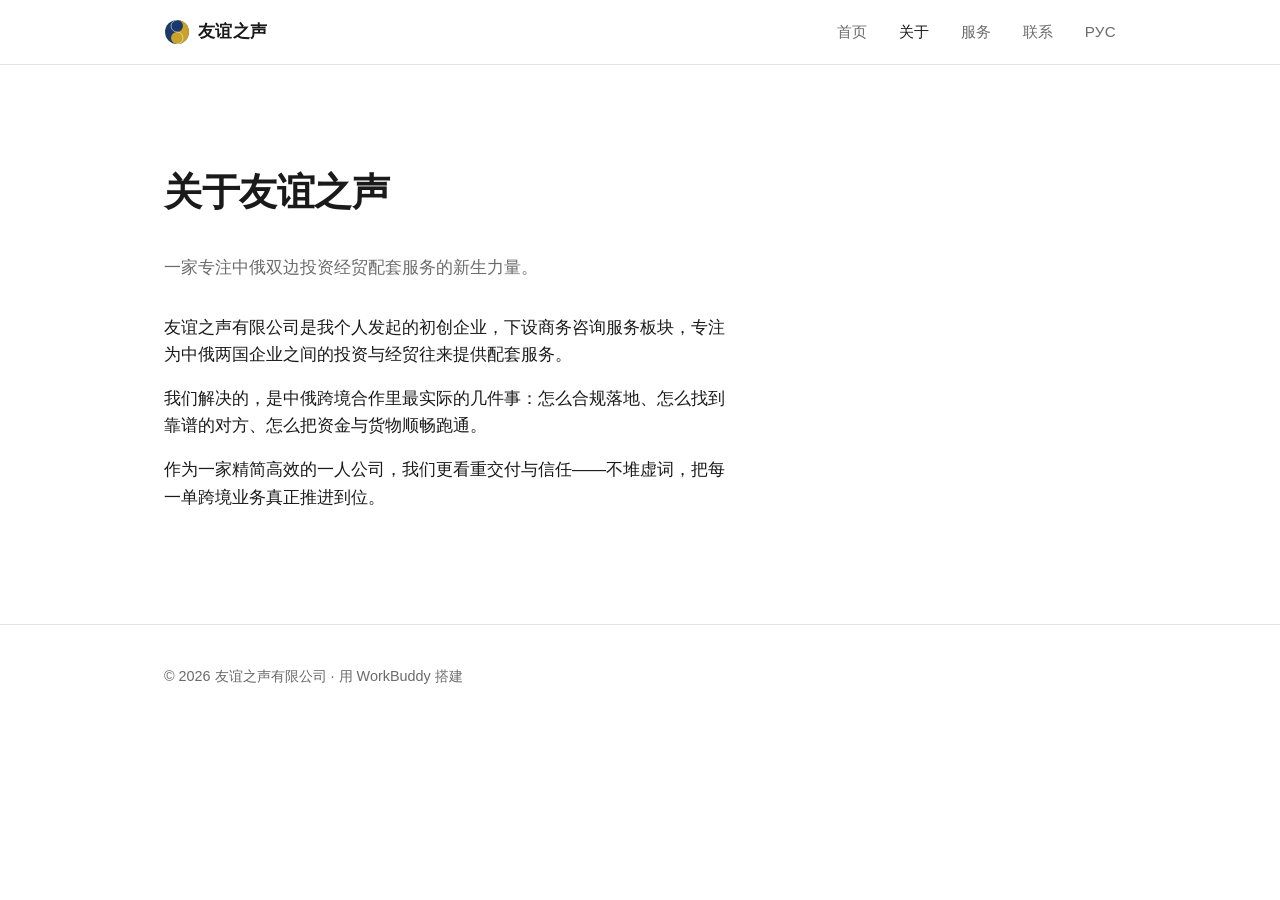
==== about.html @ 6a03e6d9 "Init 友谊之声商务咨询静态站：四页 + 中俄双语 + 矢量 logo + Formspree 接入" ====
<!DOCTYPE html>
<html lang="zh-CN">
<head>
  <meta charset="UTF-8" />
  <meta name="viewport" content="width=device-width, initial-scale=1.0" />
  <title data-i18n="title_about">关于 · 友谊之声</title>
  <link rel="stylesheet" href="assets/css/styles.css" />
  <link rel="icon" href="assets/brand/logo-mark.svg" type="image/svg+xml" />
</head>
<body>
  <header class="site-header">
    <nav class="nav container">
      <a href="index.html" class="brand"><img class="brand-mark" src="assets/brand/logo-mark.svg" alt="友谊之声"><span data-i18n="brand">友谊之声</span></a>
      <button class="nav-toggle" aria-label="菜单" aria-expanded="false">☰</button>
      <ul class="nav-links">
        <li><a href="index.html" data-i18n="nav_home">首页</a></li>
        <li><a href="about.html" aria-current="page" data-i18n="nav_about">关于</a></li>
        <li><a href="services.html" data-i18n="nav_services">服务</a></li>
        <li><a href="contact.html" data-i18n="nav_contact">联系</a></li>
        <li><button id="lang-toggle" class="lang-toggle" type="button" data-i18n="nav_lang">РУС</button></li>
      </ul>
    </nav>
  </header>

  <main>
    <section class="section container">
      <h2 data-i18n="about_title">关于友谊之声</h2>
      <p class="lead" data-i18n="about_lead">一家专注中俄双边投资经贸配套服务的新生力量。</p>
      <div style="max-width:60ch; margin-top:2rem">
        <p data-i18n="about_p1">友谊之声有限公司是我个人发起的初创企业，下设商务咨询服务板块，专注为中俄两国企业之间的投资与经贸往来提供配套服务。</p>
        <p data-i18n="about_p2">我们解决的，是中俄跨境合作里最实际的几件事：怎么合规落地、怎么找到靠谱的对方、怎么把资金与货物顺畅跑通。</p>
        <p data-i18n="about_p3">作为一家精简高效的一人公司，我们更看重交付与信任——不堆虚词，把每一单跨境业务真正推进到位。</p>
      </div>
    </section>
  </main>

  <footer class="site-footer">
    <div class="container">© <span id="year"></span> <span data-i18n="footer_text">友谊之声有限公司 · 用 WorkBuddy 搭建</span></div>
  </footer>

  <script src="assets/js/i18n.js"></script>
  <script src="assets/js/main.js"></script>
</body>
</html>
---- assets/css/styles.css ----
/* ============================================================
   友谊之声 · 商务咨询 — 全局样式
   设计原则：大量留白、单一强调色、清晰的信息层级
   学习方式：先改 :root 里的变量，看整站风格怎么变
   ============================================================ */

/* ---- 设计变量：改这里就能换主题 ---- */
:root {
  --bg: #ffffff;          /* 页面背景 */
  --bg-soft: #f5f5f3;     /* 浅色区块背景 */
  --text: #1a1a1a;        /* 主文字 */
  --muted: #6b6b6b;       /* 次要文字 */
  --line: #e4e4e1;        /* 分割线/边框 */
  --accent: #1a1a1a;      /* 强调色（这里走极简黑白） */
  --max-width: 1080px;    /* 内容最大宽度 */
  --space: clamp(1.5rem, 5vw, 4rem); /* 左右内边距，随屏幕自适应 */
}

/* ---- 基础重置：让不同浏览器表现一致 ---- */
*, *::before, *::after { box-sizing: border-box; }
html { -webkit-text-size-adjust: 100%; scroll-behavior: smooth; }
body {
  margin: 0;
  background: var(--bg);
  color: var(--text);
  font-family: -apple-system, BlinkMacSystemFont, "Segoe UI", "PingFang SC",
    "Hiragino Sans GB", "Microsoft YaHei", sans-serif;
  line-height: 1.6;
  font-size: 17px;
  -webkit-font-smoothing: antialiased;
}
img { max-width: 100%; display: block; }
a { color: inherit; text-decoration: none; }

/* ---- 布局容器：统一内容宽度与居中 ---- */
.container {
  width: 100%;
  max-width: var(--max-width);
  margin-inline: auto;
  padding-inline: var(--space);
}

/* ---- 顶部导航：吸顶 + 毛玻璃 ---- */
.site-header {
  position: sticky;
  top: 0;
  z-index: 10;
  background: color-mix(in srgb, var(--bg) 88%, transparent);
  backdrop-filter: blur(8px);
  border-bottom: 1px solid var(--line);
}
.nav {
  display: flex;
  align-items: center;
  justify-content: space-between;
  height: 64px;
}
.brand {
  display: flex;
  align-items: center;
  gap: 0.5rem;
  font-weight: 700;
  letter-spacing: 0.02em;
  font-size: 1.05rem;
}
.brand-mark { height: 26px; width: 26px; display: block; }
.nav-links {
  display: flex;
  gap: 2rem;
  list-style: none;
  margin: 0;
  padding: 0;
}
.nav-links a {
  color: var(--muted);
  font-size: 0.95rem;
  transition: color .2s ease;
}
.nav-links a:hover,
.nav-links a[aria-current="page"] { color: var(--text); }
.nav-toggle {
  display: none;            /* 默认隐藏，窄屏才显示 */
  background: none;
  border: 0;
  cursor: pointer;
  font-size: 1.4rem;
  line-height: 1;
  color: var(--text);
}

/* 语言切换按钮：外观与导航链接保持一致 */
.lang-toggle {
  background: none;
  border: 0;
  cursor: pointer;
  color: var(--muted);
  font: inherit;
  font-size: 0.95rem;
  padding: 0;
  letter-spacing: 0.02em;
}
.lang-toggle:hover { color: var(--text); }

/* ---- 英雄区：第一屏，决定访客去留 ---- */
.hero { padding-block: clamp(4rem, 12vw, 9rem); }
.hero h1 {
  font-size: clamp(2.2rem, 6vw, 4rem);
  line-height: 1.1;
  letter-spacing: -0.02em;
  margin: 0 0 1.2rem;
  max-width: 16ch;
}
.hero p {
  font-size: clamp(1.05rem, 2.5vw, 1.35rem);
  color: var(--muted);
  max-width: 46ch;
  margin: 0 0 2rem;
}

/* ---- 按钮：统一圆角胶囊样式 ---- */
.btn {
  display: inline-block;
  padding: 0.8rem 1.6rem;
  border: 1px solid var(--text);
  border-radius: 999px;
  font-size: 0.95rem;
  transition: background .2s ease, color .2s ease;
}
.btn:hover { background: var(--text); color: var(--bg); }
.btn--ghost { border-color: var(--line); color: var(--text); }
.btn--ghost:hover { background: var(--bg-soft); color: var(--text); }

/* ---- 通用区块 ---- */
.section { padding-block: clamp(3rem, 8vw, 6rem); }
.section--soft { background: var(--bg-soft); }
.section h2 {
  font-size: clamp(1.6rem, 4vw, 2.4rem);
  letter-spacing: -0.01em;
  margin: 0 0 2rem;
}
.lead { color: var(--muted); max-width: 52ch; }

/* ---- 三栏卡片（首页价值展示）---- */
.grid-3 {
  display: grid;
  grid-template-columns: repeat(auto-fit, minmax(220px, 1fr));
  gap: 1.5rem;
}
.card {
  border: 1px solid var(--line);
  border-radius: 14px;
  padding: 1.5rem;
  background: var(--bg);
}
.card h3 { margin: 0 0 0.5rem; font-size: 1.15rem; }
.card p { margin: 0; color: var(--muted); font-size: 0.95rem; }

/* ---- 作品网格 ---- */
.works-grid {
  display: grid;
  grid-template-columns: repeat(auto-fill, minmax(260px, 1fr));
  gap: 1.5rem;
}
.work {
  border: 1px solid var(--line);
  border-radius: 14px;
  overflow: hidden;
}
.work .thumb {
  aspect-ratio: 4 / 3;
  background: var(--bg-soft);
  display: grid;
  place-items: center;
  color: var(--muted);
  font-size: 0.85rem;
}
.work .meta { padding: 1rem 1.2rem 1.4rem; }
.work .meta h3 { margin: 0 0 0.3rem; font-size: 1.1rem; }
.work .meta p { margin: 0; color: var(--muted); font-size: 0.9rem; }

/* ---- 表单（联系页）---- */
.field { margin-bottom: 1.2rem; }
.field label { display: block; margin-bottom: 0.4rem; font-size: 0.9rem; }
.field input, .field textarea {
  width: 100%;
  padding: 0.7rem 0.9rem;
  border: 1px solid var(--line);
  border-radius: 10px;
  font: inherit;
  background: var(--bg);
  color: var(--text);
}
.field input:focus, .field textarea:focus {
  outline: none;
  border-color: var(--text);
}

/* ---- 页脚 ---- */
.site-footer {
  border-top: 1px solid var(--line);
  padding-block: 2.5rem;
  color: var(--muted);
  font-size: 0.9rem;
}

/* ---- 响应式：窄屏（手机）显示汉堡菜单 ---- */
@media (max-width: 640px) {
  .nav-toggle { display: block; }
  .nav-links {
    position: absolute;
    top: 64px;
    left: 0;
    right: 0;
    flex-direction: column;
    gap: 0;
    background: var(--bg);
    border-bottom: 1px solid var(--line);
    padding: 0.5rem var(--space) 1rem;
    display: none;            /* 默认收起 */
  }
  .nav-links.open { display: flex; }  /* JS 加 .open 才展开 */
  .nav-links li { padding: 0.7rem 0; border-bottom: 1px solid var(--line); }
}
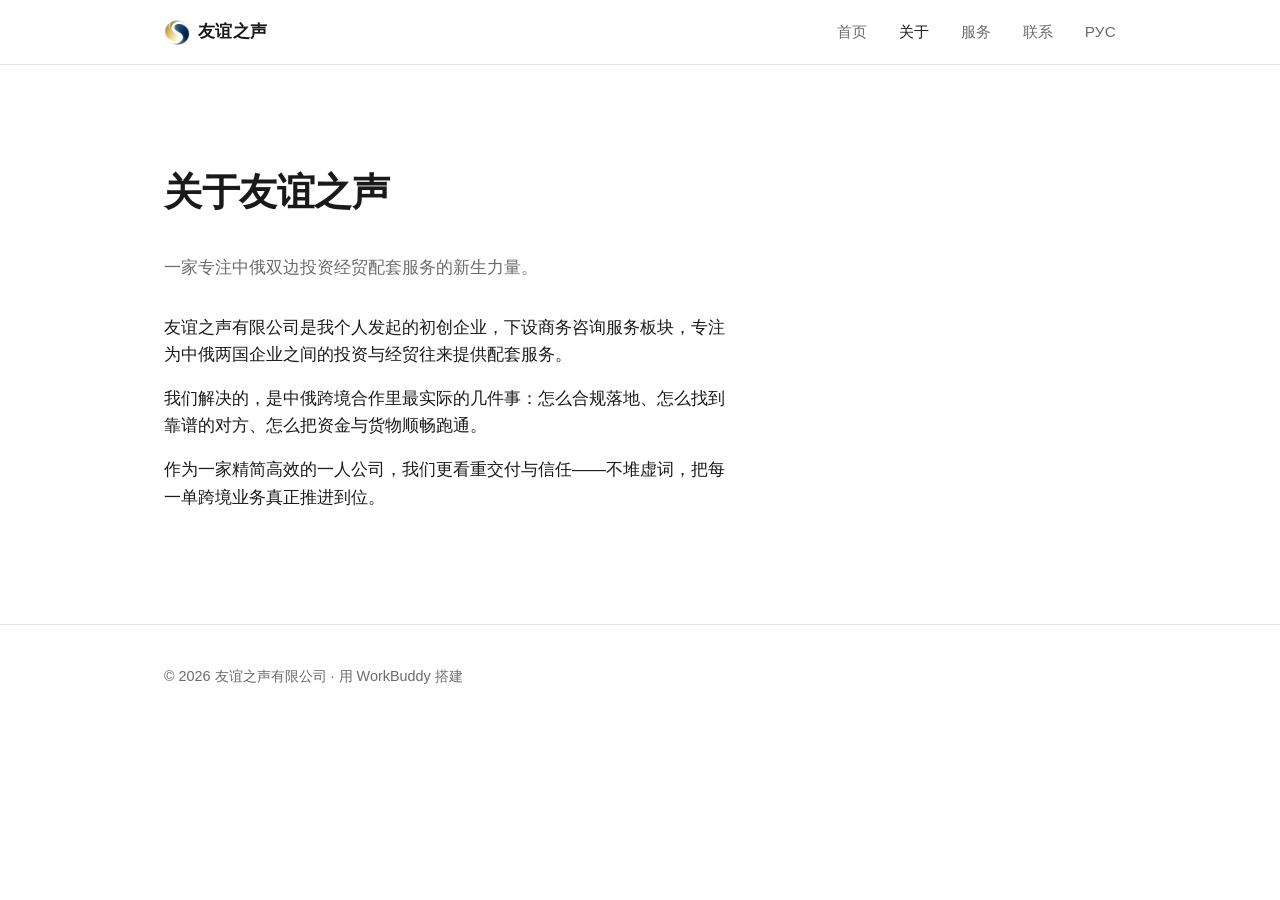
==== commit b98557cb: "feat: 替换公司 logo 为太极圆透明版（nav+favicon 改用 logo-mark.png）" ====
--- a/about.html
+++ b/about.html
@@ -5,12 +5,12 @@
   <meta name="viewport" content="width=device-width, initial-scale=1.0" />
   <title data-i18n="title_about">关于 · 友谊之声</title>
   <link rel="stylesheet" href="assets/css/styles.css" />
-  <link rel="icon" href="assets/brand/logo-mark.svg" type="image/svg+xml" />
+  <link rel="icon" href="assets/brand/logo-mark.png" type="image/png" />
 </head>
 <body>
   <header class="site-header">
     <nav class="nav container">
-      <a href="index.html" class="brand"><img class="brand-mark" src="assets/brand/logo-mark.svg" alt="友谊之声"><span data-i18n="brand">友谊之声</span></a>
+      <a href="index.html" class="brand"><img class="brand-mark" src="assets/brand/logo-mark.png" alt="友谊之声"><span data-i18n="brand">友谊之声</span></a>
       <button class="nav-toggle" aria-label="菜单" aria-expanded="false">☰</button>
       <ul class="nav-links">
         <li><a href="index.html" data-i18n="nav_home">首页</a></li>
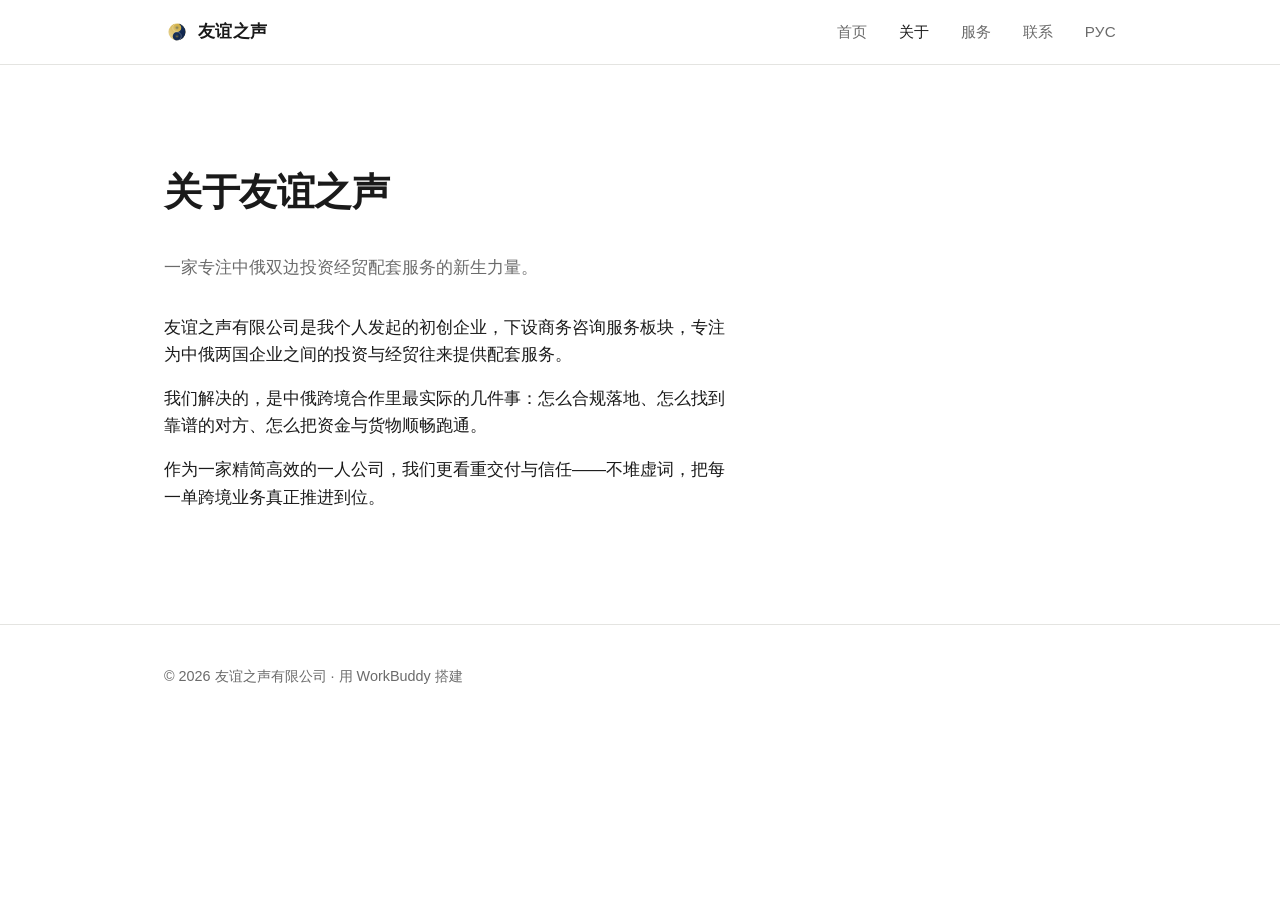
==== commit 87c75101: "feat: logo 升级为参数化 SVG 母版（太极圆+微涟漪），字标同步，站点改用矢量" ====
--- a/about.html
+++ b/about.html
@@ -5,12 +5,12 @@
   <meta name="viewport" content="width=device-width, initial-scale=1.0" />
   <title data-i18n="title_about">关于 · 友谊之声</title>
   <link rel="stylesheet" href="assets/css/styles.css" />
-  <link rel="icon" href="assets/brand/logo-mark.png" type="image/png" />
+  <link rel="icon" href="assets/brand/logo-mark.svg" type="image/svg+xml" />
 </head>
 <body>
   <header class="site-header">
     <nav class="nav container">
-      <a href="index.html" class="brand"><img class="brand-mark" src="assets/brand/logo-mark.png" alt="友谊之声"><span data-i18n="brand">友谊之声</span></a>
+      <a href="index.html" class="brand"><img class="brand-mark" src="assets/brand/logo-mark.svg" alt="友谊之声"><span data-i18n="brand">友谊之声</span></a>
       <button class="nav-toggle" aria-label="菜单" aria-expanded="false">☰</button>
       <ul class="nav-links">
         <li><a href="index.html" data-i18n="nav_home">首页</a></li>
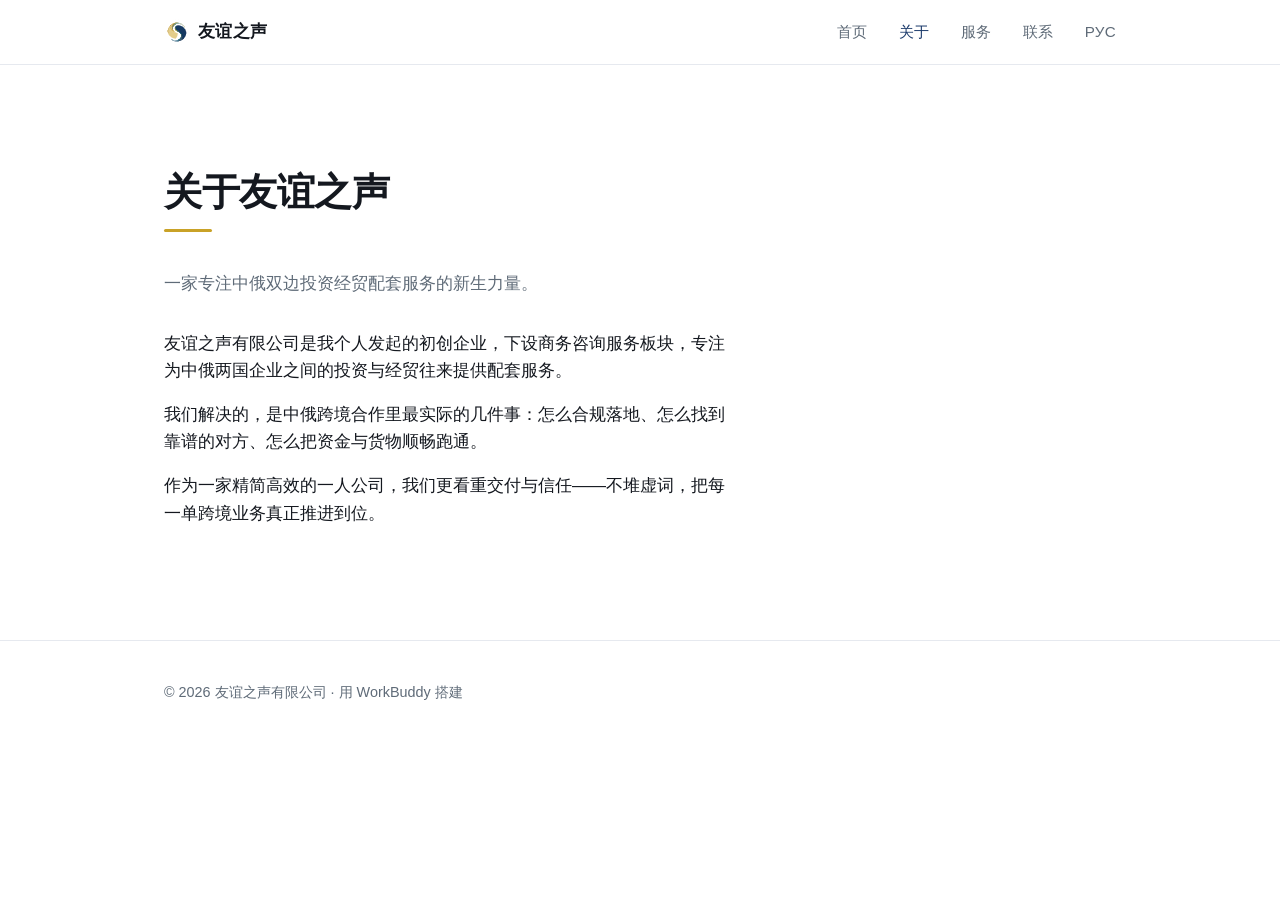
==== commit c91e0dd2: "设计打磨：引入品牌蓝+金、视觉交互升级、补全 SEO/OG/语言声明" ====
--- a/about.html
+++ b/about.html
@@ -4,6 +4,20 @@
   <meta charset="UTF-8" />
   <meta name="viewport" content="width=device-width, initial-scale=1.0" />
   <title data-i18n="title_about">关于 · 友谊之声</title>
+  <meta name="description" data-i18n-meta="desc_about" content="友谊之声是一家专注中俄双边投资与经贸配套服务的新生初创企业，提供投资落地、贸易撮合与合规运营的一站式支持。" />
+  <link rel="canonical" href="https://youyizhisheng.ru/about.html" />
+  <meta name="theme-color" content="#1B3A6B" />
+  <meta property="og:type" content="website" />
+  <meta property="og:site_name" content="友谊之声 · 商务咨询" />
+  <meta property="og:title" content="关于 · 友谊之声" />
+  <meta property="og:description" content="友谊之声是一家专注中俄双边投资与经贸配套服务的新生初创企业，提供投资落地、贸易撮合与合规运营的一站式支持。" />
+  <meta property="og:url" content="https://youyizhisheng.ru/about.html" />
+  <meta property="og:image" content="https://youyizhisheng.ru/assets/brand/logo-mark.svg" />
+  <meta property="og:locale" content="zh_CN" />
+  <meta property="og:locale:alternate" content="ru_RU" />
+  <meta name="twitter:card" content="summary" />
+  <meta name="twitter:title" content="关于 · 友谊之声" />
+  <meta name="twitter:description" content="友谊之声是一家专注中俄双边投资与经贸配套服务的新生初创企业，提供投资落地、贸易撮合与合规运营的一站式支持。" />
   <link rel="stylesheet" href="assets/css/styles.css" />
   <link rel="icon" href="assets/brand/logo-mark.svg" type="image/svg+xml" />
 </head>
--- a/assets/css/styles.css
+++ b/assets/css/styles.css
@@ -7,11 +7,14 @@
 /* ---- 设计变量：改这里就能换主题 ---- */
 :root {
   --bg: #ffffff;          /* 页面背景 */
-  --bg-soft: #f5f5f3;     /* 浅色区块背景 */
-  --text: #1a1a1a;        /* 主文字 */
-  --muted: #6b6b6b;       /* 次要文字 */
-  --line: #e4e4e1;        /* 分割线/边框 */
-  --accent: #1a1a1a;      /* 强调色（这里走极简黑白） */
+  --bg-soft: #f4f6f9;     /* 浅色区块背景（轻微冷调，呼应品牌蓝） */
+  --text: #14181f;        /* 主文字 */
+  --muted: #5f6b78;       /* 次要文字（偏蓝灰） */
+  --line: #e6e9ef;        /* 分割线/边框 */
+  --accent: #1B3A6B;      /* 品牌深蓝（强调色） */
+  --accent-strong: #16315a;/* 深蓝按下/悬停态 */
+  --accent-soft: #eef2f8; /* 蓝的浅底（hover/区块） */
+  --gold: #C9A227;        /* 品牌金（点缀/分隔） */
   --max-width: 1080px;    /* 内容最大宽度 */
   --space: clamp(1.5rem, 5vw, 4rem); /* 左右内边距，随屏幕自适应 */
 }
@@ -77,7 +80,7 @@
   transition: color .2s ease;
 }
 .nav-links a:hover,
-.nav-links a[aria-current="page"] { color: var(--text); }
+.nav-links a[aria-current="page"] { color: var(--accent); }
 .nav-toggle {
   display: none;            /* 默认隐藏，窄屏才显示 */
   background: none;
@@ -102,7 +105,12 @@
 .lang-toggle:hover { color: var(--text); }
 
 /* ---- 英雄区：第一屏，决定访客去留 ---- */
-.hero { padding-block: clamp(4rem, 12vw, 9rem); }
+.hero {
+  padding-block: clamp(4rem, 12vw, 9rem);
+  background:
+    radial-gradient(1100px 420px at 82% -8%, rgba(27, 58, 107, .07), transparent 60%),
+    radial-gradient(820px 320px at 6% 118%, rgba(201, 162, 39, .06), transparent 60%);
+}
 .hero h1 {
   font-size: clamp(2.2rem, 6vw, 4rem);
   line-height: 1.1;
@@ -121,14 +129,16 @@
 .btn {
   display: inline-block;
   padding: 0.8rem 1.6rem;
-  border: 1px solid var(--text);
+  border: 1px solid var(--accent);
   border-radius: 999px;
   font-size: 0.95rem;
-  transition: background .2s ease, color .2s ease;
-}
-.btn:hover { background: var(--text); color: var(--bg); }
+  transition: background .2s ease, color .2s ease, border-color .2s ease;
+}
+.btn:hover { background: var(--accent); color: #fff; }
+.btn--primary { background: var(--accent); color: #fff; border-color: var(--accent); }
+.btn--primary:hover { background: var(--accent-strong); border-color: var(--accent-strong); }
 .btn--ghost { border-color: var(--line); color: var(--text); }
-.btn--ghost:hover { background: var(--bg-soft); color: var(--text); }
+.btn--ghost:hover { background: var(--accent-soft); color: var(--accent); border-color: var(--accent); }
 
 /* ---- 通用区块 ---- */
 .section { padding-block: clamp(3rem, 8vw, 6rem); }
@@ -136,7 +146,19 @@
 .section h2 {
   font-size: clamp(1.6rem, 4vw, 2.4rem);
   letter-spacing: -0.01em;
-  margin: 0 0 2rem;
+  margin: 0 0 2.4rem;
+  position: relative;
+  padding-bottom: 0.6rem;
+}
+.section h2::after {
+  content: "";
+  position: absolute;
+  left: 0;
+  bottom: 0;
+  width: 48px;
+  height: 3px;
+  border-radius: 2px;
+  background: var(--gold);     /* 金色短分隔条，点出品牌质感 */
 }
 .lead { color: var(--muted); max-width: 52ch; }
 
@@ -151,6 +173,12 @@
   border-radius: 14px;
   padding: 1.5rem;
   background: var(--bg);
+  transition: transform .25s ease, box-shadow .25s ease, border-color .25s ease;
+}
+.card:hover {
+  transform: translateY(-4px);
+  box-shadow: 0 12px 28px rgba(27, 58, 107, .12);
+  border-color: var(--accent);
 }
 .card h3 { margin: 0 0 0.5rem; font-size: 1.15rem; }
 .card p { margin: 0; color: var(--muted); font-size: 0.95rem; }
